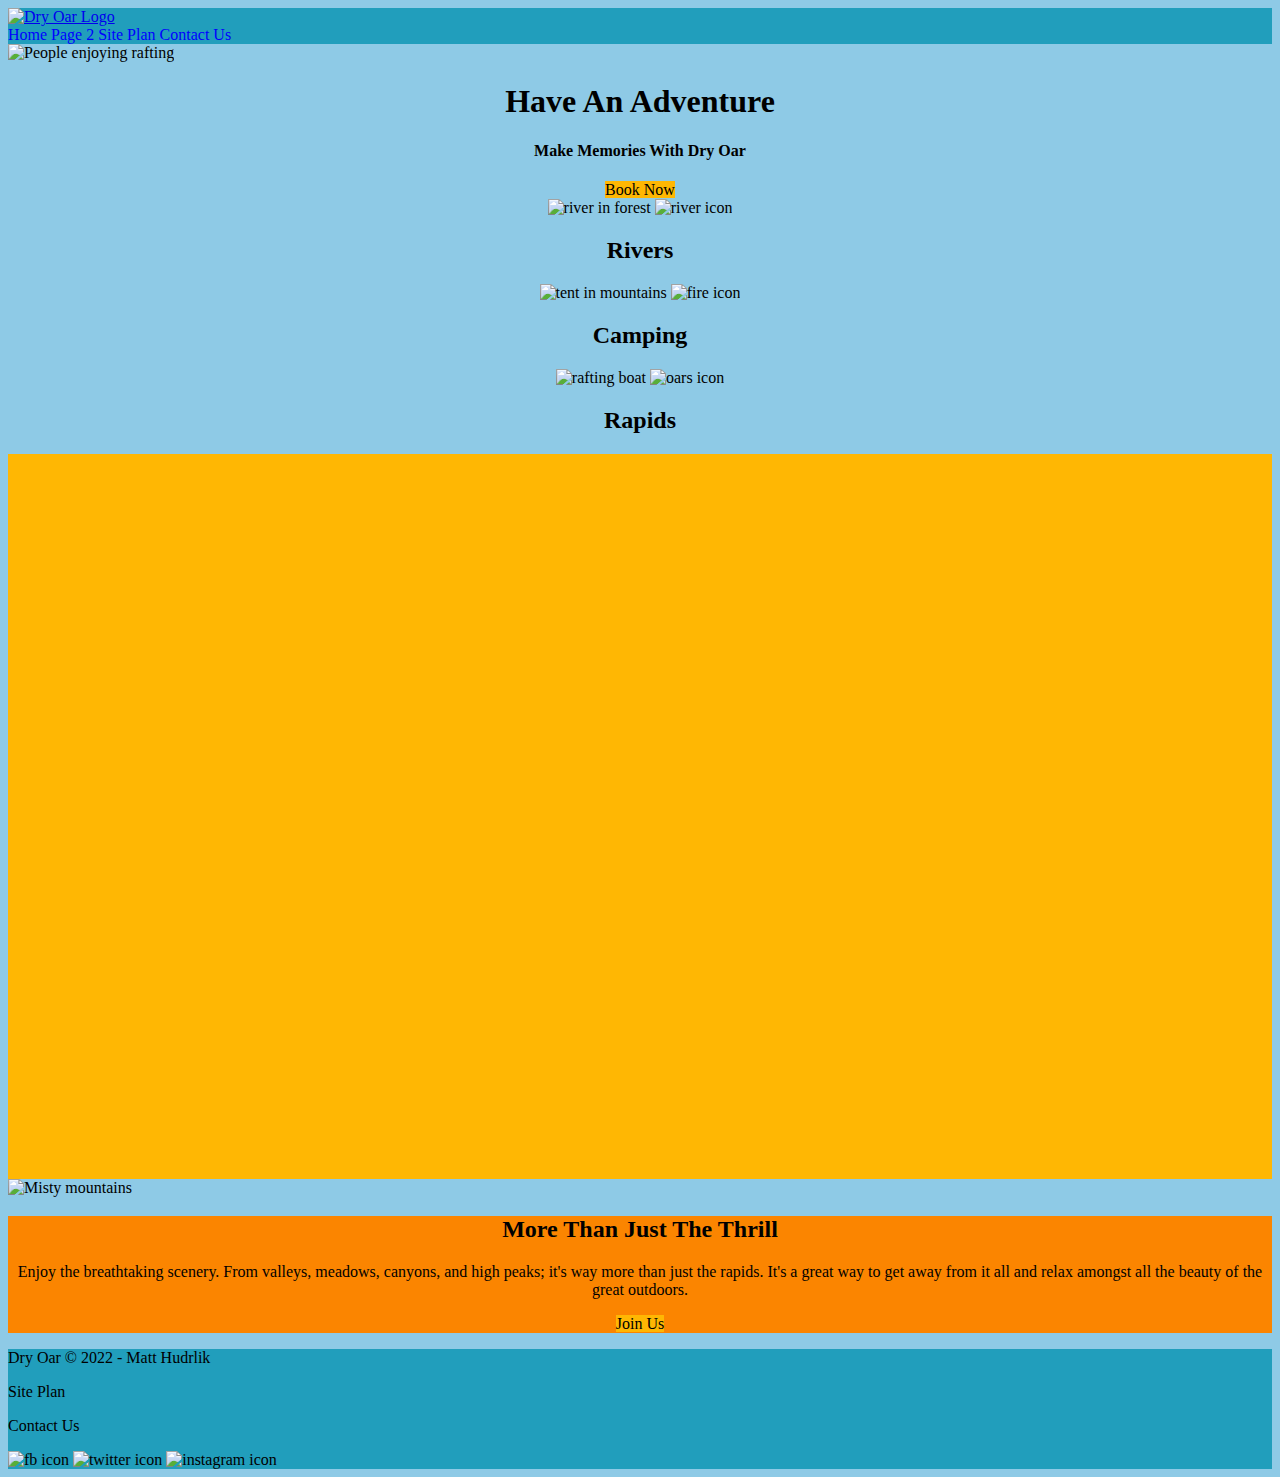
==== wwr/index.html @ c02d6e5f "Homework Week 2" ====
<!DOCTYPE html>
<html lang="en">
<head>
    <meta charset="UTF-8">
    <meta http-equiv="X-UA-Compatible" content="IE=edge">
    <meta name="viewport" content="width=device-width, initial-scale=1.0">
    <link rel="stylesheet" href="styles/style.css">
    <title>Whitewater Rafting Vacations | Dry Oar Boating | Home</title>
</head>
<body>
    <div id="content">
    <header>
        <div class="logo_box">
            <a id="logo_link" href="index.html">
            <img src="./images/logo.png"
            alt="Dry Oar Logo" class="logo">
            </a>
        </div>
        <nav class="nav_bar">
            <a href="index.html" id="active-page">Home</a>
            <a href="#">Page 2</a>
            <a href="site-plan-rafting.html">Site Plan</a>
            <a href="contactus.html">Contact Us</a>
        </nav>
    </header>
    <div id="hero">
        <div id="hero_box">
            <img src="images/hero.png" alt="People enjoying rafting" id="hero_img">
        </div>
        <section id="hero_msg">
            <h1 class="home_title">Have An Adventure</h1>
            <h4>Make Memories With Dry Oar</h4>
            <div class="button_box">
                <a href="rates.html" class="book">Book Now</a>
            </div>
        </section>
    </div>
    <main class="home_grid">
        <section class="rivers_card">
            <img src="images/rivers.jpg" alt="river in forest" class="card_img">
            <img src="images/river_icon.png" alt="river icon" class="icon">
            <h2>Rivers</h2>
        </section>
        <section class="camping_card">
            <img src="images/camping.jpg" alt="tent in mountains" class="card_img">
            <img src="images/fire_icon.png" alt="fire icon" class="icon">
            <h2>Camping</h2>
        </section>
        <section class="rapids_card">
            <img src="images/rapids.jpg" alt="rafting boat" class="card_img">
            <img src="images/oars.png" alt="oars icon" class="icon">
            <h2>Rapids</h2>
        </section>
        <div id="background"></div>
        <img src="images/mountains.jpg" alt="Misty mountains" class="mountains">
        <section class="msg">
            <h2>More Than Just The Thrill</h2>
            <p>Enjoy the breathtaking scenery. From valleys, meadows, canyons, and high peaks; it's way more than just the rapids. It's a great way to get away from it all and relax amongst all the beauty of the great outdoors. </p>
            <a href="rivers.html" class='join'>Join Us</a>
        </section>
    </main>
    <footer>
        <p>Dry Oar &copy; 2022 - Matt Hudrlik</p>
        <p><a href="site-plan-rafting.html">Site Plan</a></p>
        <p><a href="contactus.html">Contact Us</a></p>
        <div class="social">
            <a href="https://facebook.com" target="_blank">
                <img src="images/facebook.png" alt="fb icon">
            </a>
            <a href="https://twitter.com" target="_blank">
                <img src="images/twitter.png" alt="twitter icon">
            </a>
            <a href="https://instagram.com" target="_blank">
                <img src="images/instagram.png" alt="instagram icon">
            </a>
        </div>
    </footer>
    </div>
</body>
</html>
---- wwr/styles/style.css ----
#content {
    max-width: 1600px;
    margin: 0 auto;
}
nav a {
    text-align: center;
    color: blue;
    text-decoration: none;
}
nav a:hover {
    text-align: center;
    color: lightsteelblue;
}
#hero_msg h1, #hero_msg h4 {
    text-align: center;
    color: black;
}
.button_box {
    text-align: center;
    color: black;
}
main section {
    text-align: center;
}
#background {
    height: 725px;
}
body {
    background-color: #8ECAE6;
}
header{
    background-color: #219EBC;
}
.book, .join{
    background-color: #FFB703;
    color: black;
    text-decoration: none;
}
.book:hover, .join:hover {
    background-color: #FB8500;
    color: black;
}
#background {
    height: 725px;
    background-color: #FFB703;
}
.msg {
    background-color: #FB8500;
}
footer {
    background-color: #219EBC;
}
.home_title {
    color: black;
}
h4 {
    color: black;
}
.msg h2 {
    color: black;
}
.msg p {
    color: black;
}
footer h3 {
    color: black;
}
footer a {
    color: black;
    text-decoration: none;
}
footer a:hover {
    color: white;
}
.logo {
    width: 80px;
}
.icon {
    width: 80px;
}
#hero_img {
    width: 100%;
}
footer p {
    text-size: 1.2em;
}
footer p a:hover {
    text-decoration: underline;
}
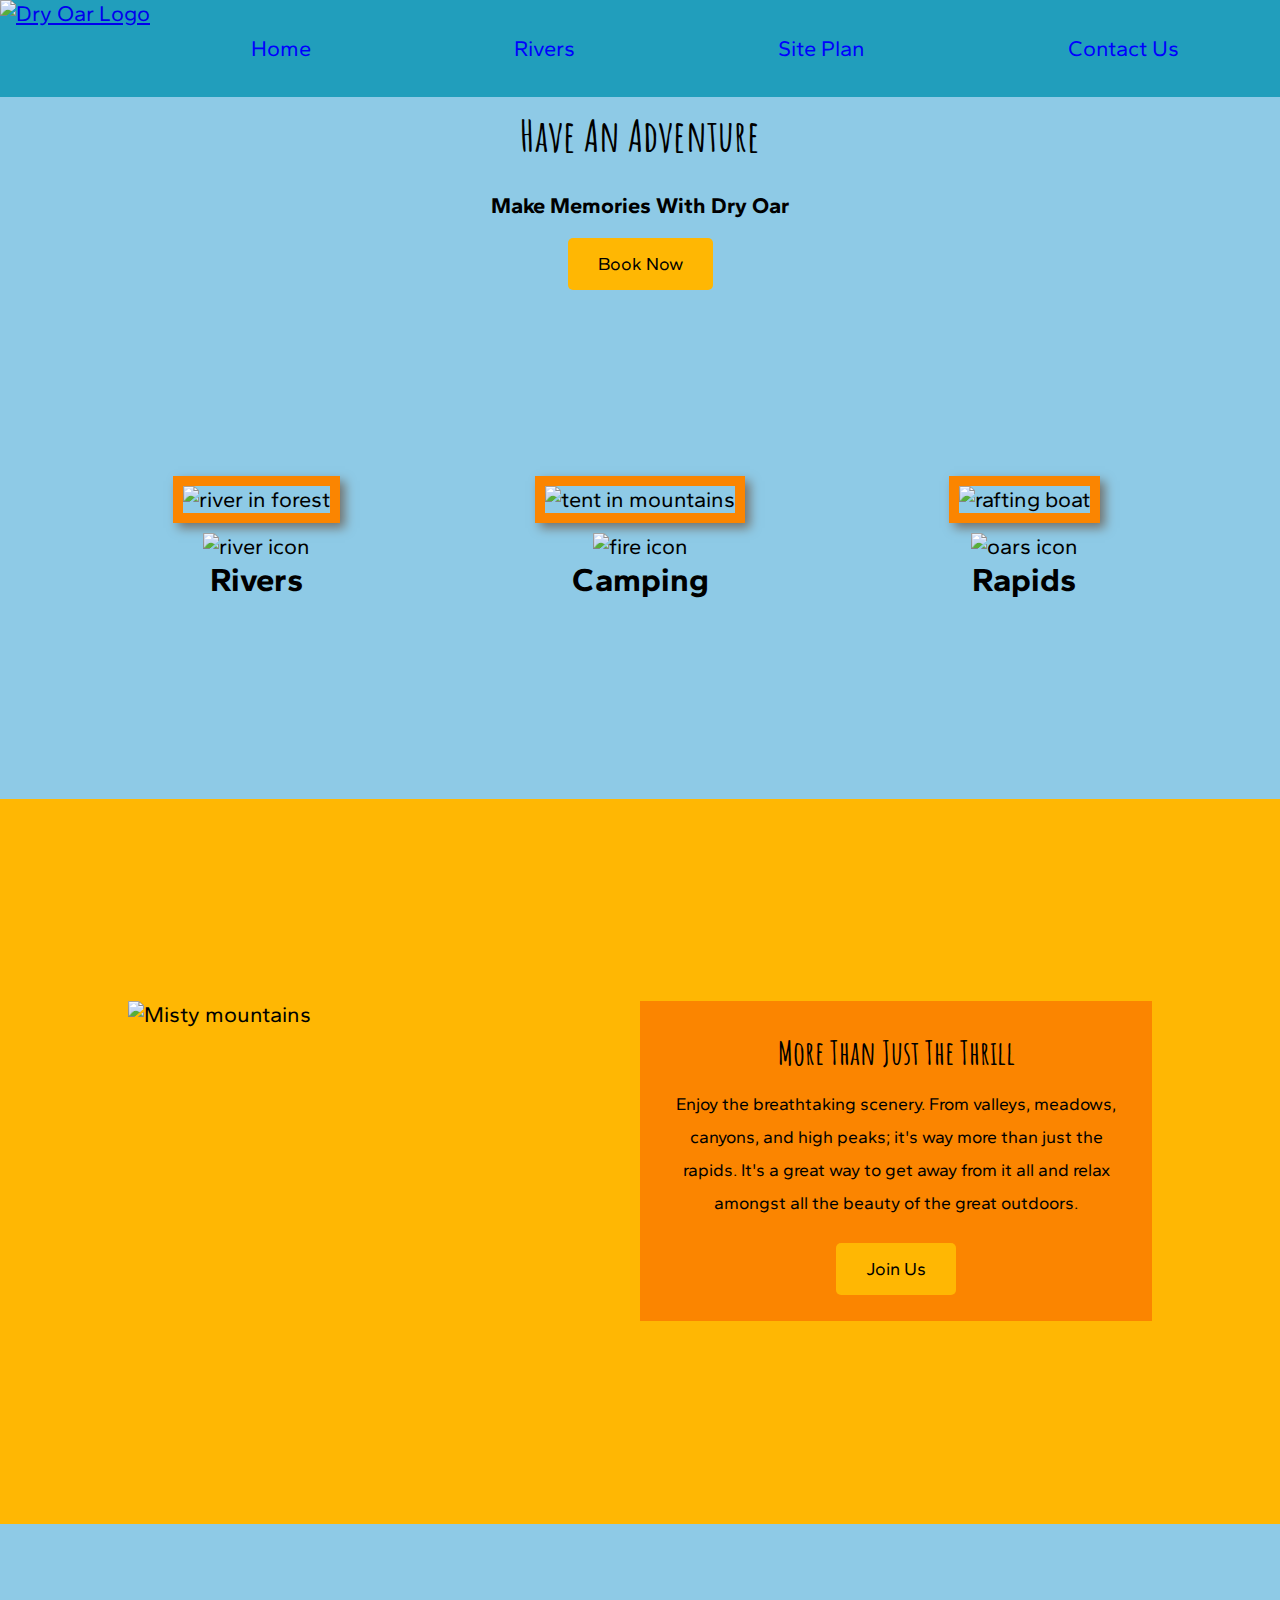
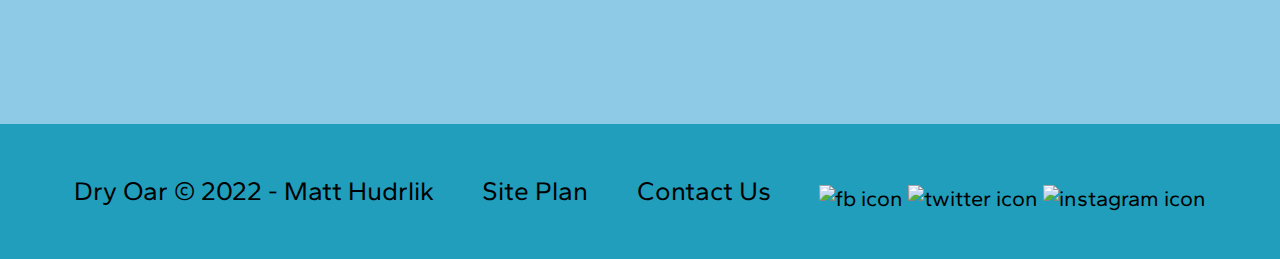
==== commit 002c1411: "page 2 created" ====
--- a/wwr/index.html
+++ b/wwr/index.html
@@ -18,7 +18,7 @@
         </div>
         <nav class="nav_bar">
             <a href="index.html" id="active-page">Home</a>
-            <a href="#">Page 2</a>
+            <a href="rivers.html">Rivers</a>
             <a href="site-plan-rafting.html">Site Plan</a>
             <a href="contactus.html">Contact Us</a>
         </nav>
--- a/wwr/styles/style.css
+++ b/wwr/styles/style.css
@@ -1,89 +1,302 @@
+/* if you are using any Google fonts change the font names below to your fonts. 
+Any spaces in your font name should be replaced with a +. 
+Fonts are separated by a & */
+@import url('https://fonts.googleapis.com/css2?family=Amatic+SC&family=Gantari&display=swap');
+
+:root {
+    /* Color Palette */
+    --primary-color: #8ECAE6   ;
+    --secondary-color: #219EBC ;
+    --accent1-color: #023047;
+    --accent2-color: #FFB703;
+    --accent3-color: #FB8500;
+  
+    /* Preferred Fonts */
+    --heading-font: 'Amatic SC', Arial, sans-serif;;
+    --paragraph-font: 'Gantari', Arial, sans-serif;
+  
+    /* Site Plan Color Scheme */
+    --headline-color-on-white: #023047;  /* headlines on a white background */ 
+    --headline-color-on-color: #219EBC; /* headlines on a colored background */ 
+    --paragraph-color-on-white: #023047; /* paragraph text on a white background */ 
+    --paragraph-color-on-color: white; /* paragraph text on a colored background */ 
+    --paragraph-background-color: #023047  ;
+    --nav-link-color: #023047;
+    --nav-background-color: #FFB703;
+    --nav-hover-link-color: white;
+    --nav-hover-background-color: #FB8500;
+  }
+
 #content {
-    max-width: 1600px;
+      margin: 0 auto;
+      max-width: 1600px;
+  }
+nav {
+    display: flex;
+    justify-content: space-around;
+}
+nav a {
+      color: blue;
+      text-align: center;
+      text-decoration: none;
+      padding: 35px;
+  }
+nav a:hover {
+      color: lightsteelblue;
+      text-align: center;
+  }
+#hero_msg {
+    grid-column: 2/3;
+    grid-row: 1/2;
+    margin-top: 100px;
+}
+#hero_msg h1, #hero_msg h4 {
+      color: black;
+      text-align: center;
+  }
+.button_box {
+      color: black;
+      text-align: center;
+  }
+main section {
+      text-align: center;
+  }
+#background {
+      height: 725px;
+  }
+body {
+      background-color: #8ECAE6;
+      font-size: 22px;
+      font-family: var(--paragraph-font);
+      margin: 0;
+      padding: 0;
+  }
+header{
+      background-color: #219EBC;
+      display: grid;
+      grid-template-columns: 150px auto;
+  }
+.book, .join{
+      background-color: #FFB703;
+      color: black;
+      text-decoration: none;
+      font-size: 18px;
+      padding: 15px 30px;
+      margin-top: 50px;
+      border-radius: 5px;
+  }
+.book:hover, .join:hover {
+      background-color: #FB8500;
+      color: black;
+  }
+#background {
+      background-color: #FFB703;
+      height: 725px;
+      grid-column: 1/11;
+      grid-row: 4/9;
+  }
+.msg {
+      background-color: #FB8500;
+      line-height: 1.5em;
+      padding: 35px;
+      grid-column: 6/10;
+      grid-row: 6/7;
+  }
+footer {
+      background-color: #219EBC;
+      padding: 25px 50px;
+      margin-top: 200px; 
+      display: flex;
+      justify-content: space-around;
+      align-items: center;
+  }
+.home_title {
+      color: black;
+      font-family: var(--heading-font) ;
+      font-size: 2em;
+      margin-top: 10px;
+  }
+h4 {
+      color: black;
+  }
+.msg h2 {
+      color: black;
+      font-family: var(--heading-font);
+  }
+.msg p {
+      color: black;
+      font-size: .8em;
+      padding-bottom: 15px;
+  }
+footer h3 {
+      color: black;
+  }
+footer a {
+      color: black;
+      text-decoration: none;
+  }
+footer a:hover {
+      color: white;
+  }
+.logo {
+      width: 80px;
+  }
+.icon {
+      width: 80px;
+      padding-top: 10px;
+  }
+#hero_img {
+      width: 100%;
+  }
+#hero {
+    display: grid;
+    grid-template-columns: 1fr 3fr 1fr;
+    margin-top: -100px; 
+}
+#hero_box {
+  grid-column: 1/4;
+  grid-row: 1/3;
+  z-index: -1;
+}
+footer p {
+      font-size: 1.2em;
+  }
+footer p a:hover {
+      text-decoration: underline;
+  }  
+h2 {
+    margin: 0;
+}
+#logo_link {
+    padding-top: 5px;
+    justify-self: center;
+    align-self: center;
+}
+footer .social img {
+    padding-top: 15px;
+}
+.rivers_card, .camping_card, .rapids_card {
+    margin: 200px 0;
+}
+.rivers_card {
+  grid-column: 2/4;
+  grid-row: 2/3;
+}
+.camping_card {
+  grid-column: 5/7;
+  grid-row: 2/3;
+}
+.rapids_card {
+  grid-column: 8/10;
+  grid-row: 2/3;
+}
+.card_img {
+    border: 10px solid var(--accent3-color);
+    transition: transform .5s;
+    box-shadow: 5px 5px 10px #737470;
+}
+.card_img:hover {
+  opacity: .8;
+  transform: scale(1.1);
+}
+.card_img, .mountains {
+  width: 100%;
+  grid-column: 2/7;
+  grid-row: 5/8;
+}
+main section img {
+    box-sizing: border-box;
+}
+.home_grid {
+  display: grid;
+  grid-template-columns: repeat(10, 1fr);
+}
+  #rivers {
+    display: grid;
+    grid-template-columns: 25% 25% 25% 25%;
+    grid-gap: 20px;
+    justify-items: center;  
+  }
+  .riverimg {
+    width: auto;
+    height: 60%;
+    display: block;
     margin: 0 auto;
-}
-nav a {
+  }
+  .rivername {
     text-align: center;
-    color: blue;
-    text-decoration: none;
-}
-nav a:hover {
-    text-align: center;
-    color: lightsteelblue;
-}
-#hero_msg h1, #hero_msg h4 {
-    text-align: center;
-    color: black;
-}
-.button_box {
-    text-align: center;
-    color: black;
-}
-main section {
-    text-align: center;
-}
-#background {
-    height: 725px;
-}
-body {
-    background-color: #8ECAE6;
-}
-header{
-    background-color: #219EBC;
-}
-.book, .join{
-    background-color: #FFB703;
-    color: black;
-    text-decoration: none;
-}
-.book:hover, .join:hover {
-    background-color: #FB8500;
-    color: black;
-}
-#background {
-    height: 725px;
-    background-color: #FFB703;
-}
-.msg {
-    background-color: #FB8500;
-}
-footer {
-    background-color: #219EBC;
-}
-.home_title {
-    color: black;
-}
-h4 {
-    color: black;
-}
-.msg h2 {
-    color: black;
-}
-.msg p {
-    color: black;
-}
-footer h3 {
-    color: black;
-}
-footer a {
-    color: black;
-    text-decoration: none;
-}
-footer a:hover {
-    color: white;
-}
-.logo {
-    width: 80px;
-}
-.icon {
-    width: 80px;
-}
-#hero_img {
-    width: 100%;
-}
-footer p {
-    text-size: 1.2em;
-}
-footer p a:hover {
-    text-decoration: underline;
-}  +    grid-column: 1/5;
+  }
+  #river1 {
+    grid-column: 1/5;
+  }
+  #river2 {
+    grid-column: 1/5;
+  }
+  #river3 {
+    grid-column: 1/5;
+  }
+  .col1 {
+    grid-column: 1/2;
+  }
+  .col2 {
+    grid-column: 2/3;
+  }
+  .col3 {
+    grid-column: 3/4;
+  }
+  .col4 {
+    grid-column: 4/5;
+  }
+  .col12 {
+    grid-column: 1/3;
+  }
+  .col23 {
+    grid-column: 2/4;
+  }
+  .col34 {
+    grid-column: 3/5;
+  }
+
+
+@media screen and (max-width: 900px) {
+  #hero, .home_grid {
+      display: block;
+      height: auto;
+  }
+  nav, footer {
+      flex-direction: column;
+  }
+  nav a {
+      display: block;
+      padding: 15px;
+  }
+  #hero {
+      margin-top: 0;
+  }
+  #hero_msg {
+      margin-top: 0;
+  }
+  #hero_msg h4 {
+      display: none;
+  }
+  .home_title {
+      font-size: 25px;
+      color: #6f7364;
+  }
+  .rivers_card, .camping_card, .rapids_card { 
+      margin: 50px auto;
+      width: 60%;
+  }
+  #background {
+      display: none;
+  }
+  .mountains, .msg {
+      width: 80%;
+      display: block;
+      margin: 0 auto;
+  }
+  footer {
+      margin-top: 25px;
+  }
+}
